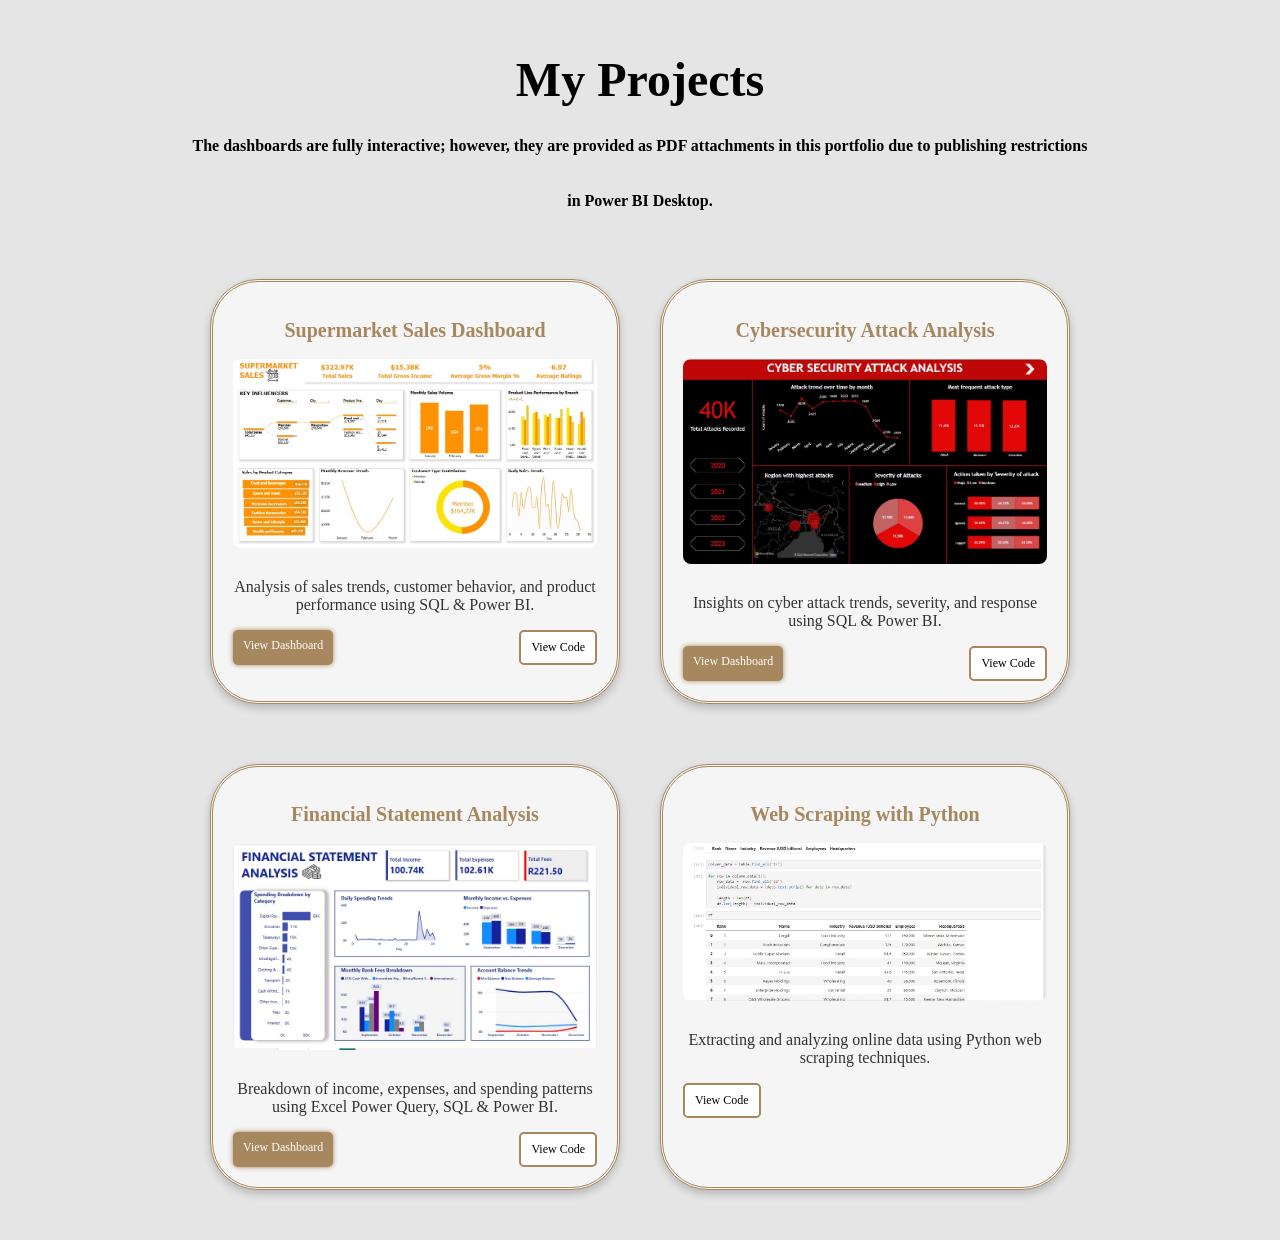
==== project.html @ 8f790799 "added the remaining pdfs to the buttons" ====
<!DOCTYPE html>
<html lang="en">
  <head>
    <meta charset="UTF-8" />
    <meta name="viewport" content="width=device-width, initial-scale=1.0" />
    <title>My Projects</title>
    <link rel="stylesheet" href="project_style.css" />
  </head>
  <body class="projects-page">
    <div class="projects-container">
      <h1>
        My Projects
        <br />
        <span
          >The dashboards are fully interactive; however, they are provided as
          PDF attachments in this portfolio due to publishing restrictions in
          Power BI Desktop.
        </span>
      </h1>
      <div class="p-container">
        <div class="project-card">
          <h2>Supermarket Sales Dashboard</h2>
          <img
            src="photos/Sales aDashboard.jpg"
            alt="Supermarket Sales Dashboard"
            class="project-image"
          />
          <p>
            Analysis of sales trends, customer behavior, and product performance
            using SQL & Power BI.
          </p>
          <div class="buttons">
            <a
              href="files/sales2 dashboard.pdf"
              target="_blank"
              class="btn dashboard-btn"
              >View Dashboard</a
            >
            <a
              href="files/Supermarket_Sales SQL.sql"
              target="_blank"
              class="btn code-btn"
              >View Code</a
            >
          </div>
        </div>

        <div class="project-card">
          <h2>Cybersecurity Attack Analysis</h2>
          <img
            src="photos/Cyber security attack dashboard.jpg"
            alt="Supermarket Sales Dashboard"
            class="project-image"
          />
          <p>
            Insights on cyber attack trends, severity, and response using SQL &
            Power BI.
          </p>
          <div class="buttons">
            <a
              href="files/sales2 dashboard.pdf"
              target="_blank"
              class="btn dashboard-btn"
              >View Dashboard</a
            >
            <a
              href="files/Cyber Attacks SQL.sql"
              target="_blank"
              class="btn code-btn"
              >View Code</a
            >
          </div>
        </div>

        <div class="project-card">
          <h2>Financial Statement Analysis</h2>
          <img
            src="photos/Bnk statement analysis dashboard (1).jpg"
            alt="Supermarket Sales Dashboard"
            class="project-image"
          />
          <p>
            Breakdown of income, expenses, and spending patterns using Excel
            Power Query, SQL & Power BI.
          </p>
          <div class="buttons">
            <a
              href="files/Financial Statement Analysis - Dashboard2.pdf"
              target="_blank"
              class="btn dashboard-btn"
              >View Dashboard</a
            >
            <a
              href="files/Financial Statement Analysis SQL.sql"
              target="_blank"
              class="btn code-btn"
              >View Code</a
            >
          </div>
        </div>

        <div class="project-card">
          <h2>Web Scraping with Python</h2>
          <img
            src="photos/Python web scraping.jpg"
            alt="Supermarket Sales Dashboard"
            class="project-image"
          />
          <p>
            Extracting and analyzing online data using Python web scraping
            techniques.
          </p>
          <div class="buttons">
            <a
              href="files/Scraping real website.ipynb"
              target="_blank"
              class="btn code-btn"
              >View Code</a
            >
          </div>
        </div>
      </div>
    </div>
  </body>
</html>
---- project_style.css ----
* {
  scroll-behavior: smooth;
  font-family: "Poppins";
}

.projects-page {
  font-family: Arial, sans-serif;
  background-color: rgb(0, 0, 0, 0.1);
  color: #000;
  margin: 0;
  padding: 20px;
  opacity: 0;
  animation: fadeIn 0.8s ease-in forwards;
}

@keyframes fadeIn {
  from {
    opacity: 0;
  }
  to {
    opacity: 1;
  }
}

.projects-container {
  max-width: 900px;
  margin: auto;
  text-align: center;
}

.p-container {
  display: grid;
  grid-template-columns: repeat(auto-fit, minmax(400px, 1fr));
  gap: 40px;
  padding: 20px;
}

.project-image {
  width: 100%;
  max-height: 300px;
  object-fit: cover;
  border-radius: 8px;
  margin-bottom: 10px;
}

h1 {
  color: black;
  font-size: 3rem;
}

span {
  font-size: 16px;
}

.project-card {
  background: #f5f5f5;
  padding: 20px;
  margin: 10px 0;
  border-radius: 8px;
  box-shadow: 0 4px 8px rgba(0, 0, 0, 0.2);
  border: 3px double #a7875e;
  border-radius: 3rem;
  transition: transform 0.3s ease-in-out;
}

.project-card:hover {
  transform: scale(1.05);
  border: 3px double black;
}

.project-card h2 {
  color: #a7875e;
  font-size: 20px;
}

.project-card p {
  color: #333;
}

.buttons {
  display: flex;
  justify-content: space-between;
  margin-top: 15px;
}

.btn {
  text-decoration: none;
  padding: 8px 10px;
  border-radius: 5px;
}

.dashboard-btn {
  background-color: black;
  color: white;
  font-size: 12px;
  background-color: #a7875e;
  box-shadow: 0 0 5px #a7875e;
}

.dashboard-btn:hover {
  background-color: white;
  color: black;
}

.code-btn {
  color: black;
  font-size: 12px;
  background-color: white;
  border: 2px solid #a7875e;
}

.code-btn:hover {
  background-color: #a7875e;
  color: white;
}

::-webkit-scrollbar {
  width: 10px;
}
::-webkit-scrollbar-thumb {
  background-color: #a7875e;
}
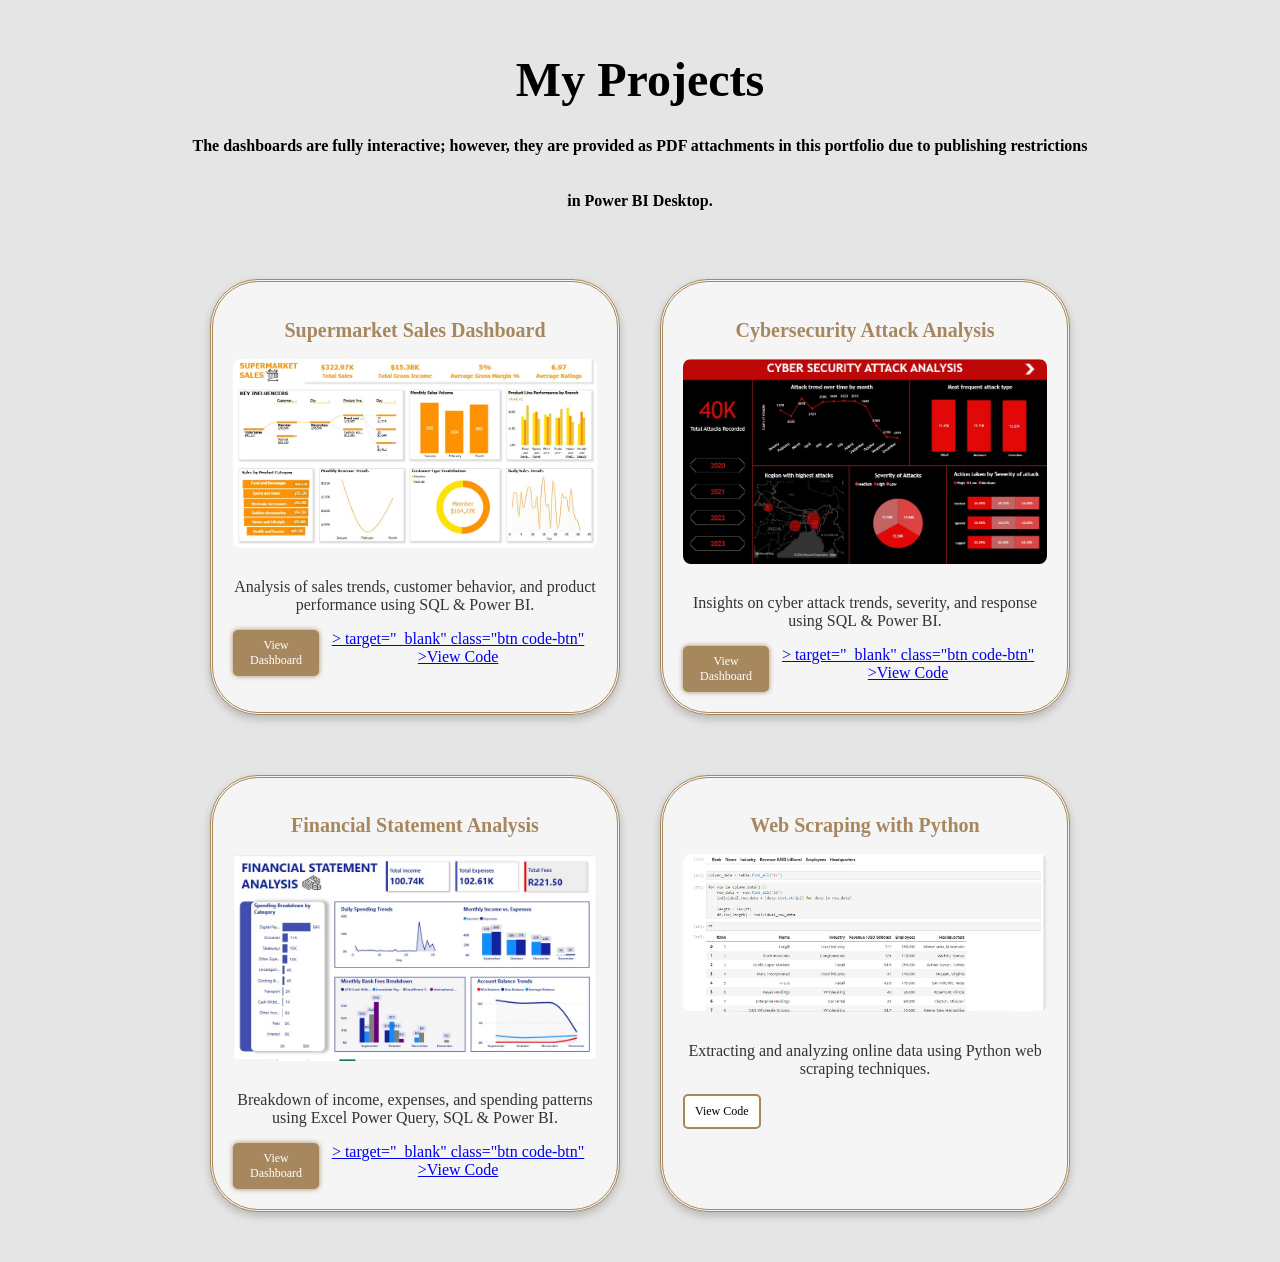
==== commit 5f9cf71d: "trying to fix the links to the codes" ====
--- a/project.html
+++ b/project.html
@@ -37,10 +37,9 @@
               >View Dashboard</a
             >
             <a
-              href="files/Supermarket_Sales SQL.sql"
-              target="_blank"
-              class="btn code-btn"
-              >View Code</a
+              href="https://gist.github.com/CandiceMokoena/9e2f9ec91228199954bafe78735c1220.js"
+            >
+              > target="_blank" class="btn code-btn" >View Code</a
             >
           </div>
         </div>
@@ -64,10 +63,9 @@
               >View Dashboard</a
             >
             <a
-              href="files/Cyber Attacks SQL.sql"
-              target="_blank"
-              class="btn code-btn"
-              >View Code</a
+              href="https://gist.github.com/CandiceMokoena/ba73d5c87524e75225d0156b8084e7ed.js"
+            >
+              > target="_blank" class="btn code-btn" >View Code</a
             >
           </div>
         </div>
@@ -91,10 +89,9 @@
               >View Dashboard</a
             >
             <a
-              href="files/Financial Statement Analysis SQL.sql"
-              target="_blank"
-              class="btn code-btn"
-              >View Code</a
+              href="https://gist.github.com/CandiceMokoena/f453a2e50a10318400efd531a0e08c9c.js"
+            >
+              > target="_blank" class="btn code-btn" >View Code</a
             >
           </div>
         </div>
@@ -112,7 +109,7 @@
           </p>
           <div class="buttons">
             <a
-              href="files/Scraping real website.ipynb"
+              href="https://github.com/CandiceMokoena/My-Final-Portfolio/blob/8f7907991b2308df8f346342a8e1f707db0e08de/files/Scraping%20real%20website.ipynb"
               target="_blank"
               class="btn code-btn"
               >View Code</a
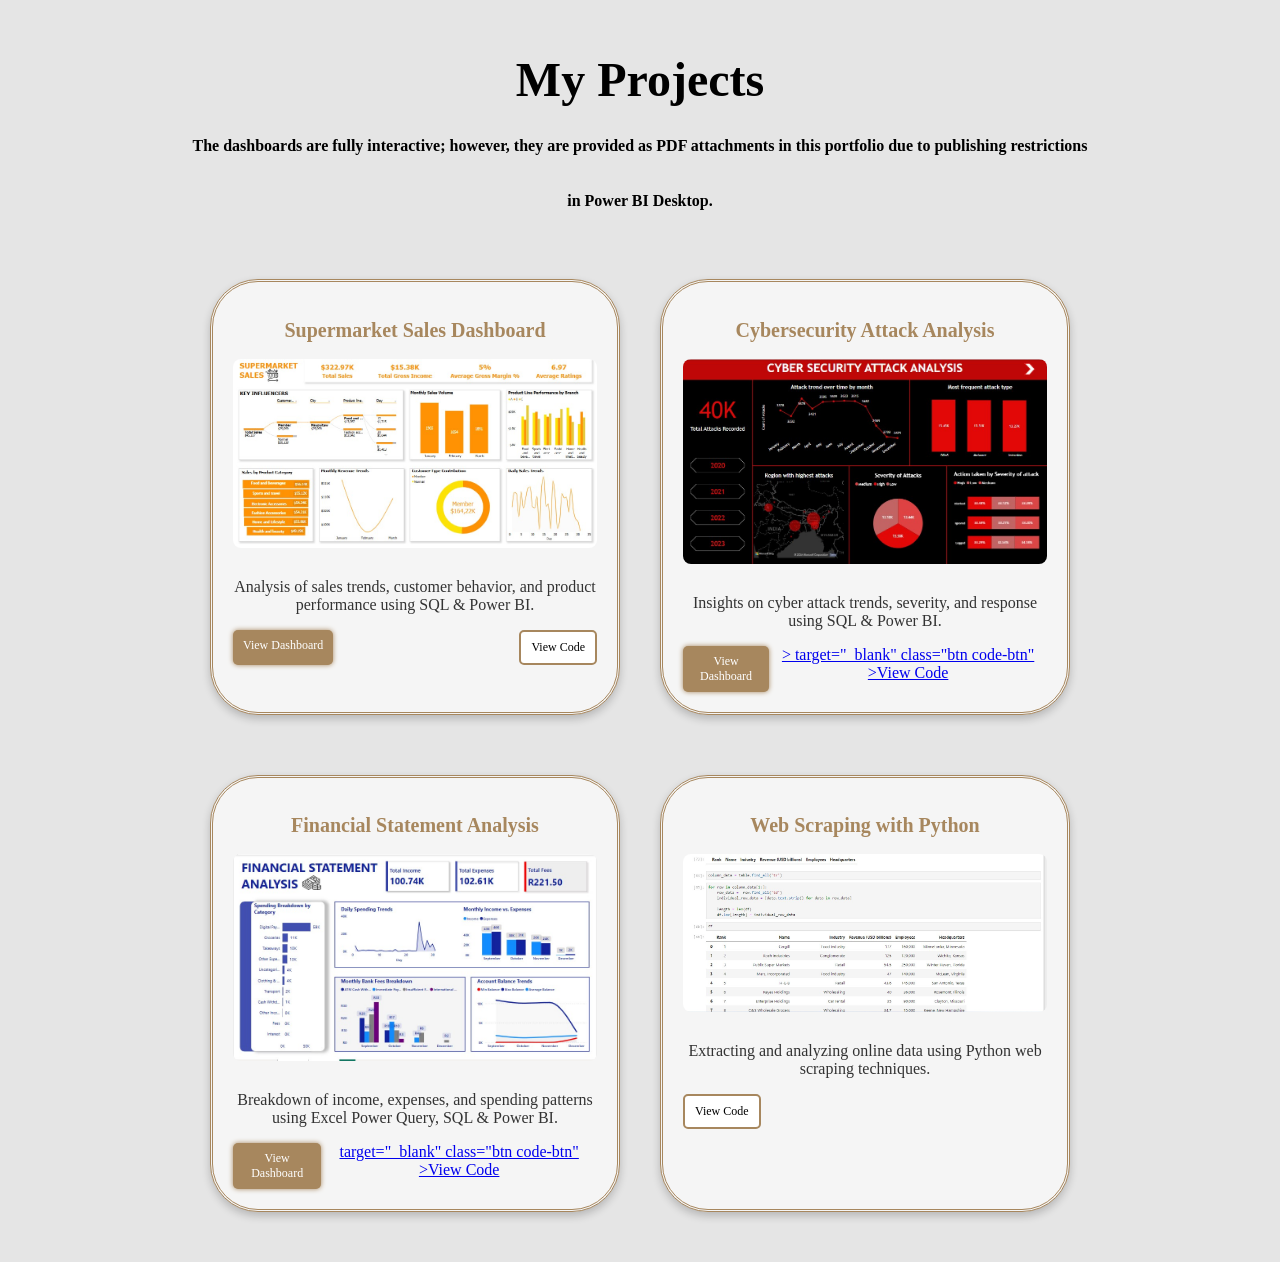
==== commit 8d736952: "returned the sql files" ====
--- a/project.html
+++ b/project.html
@@ -37,9 +37,10 @@
               >View Dashboard</a
             >
             <a
-              href="https://gist.github.com/CandiceMokoena/9e2f9ec91228199954bafe78735c1220.js"
-            >
-              > target="_blank" class="btn code-btn" >View Code</a
+              href="https://github.com/CandiceMokoena/My-Final-Portfolio/blob/8f7907991b2308df8f346342a8e1f707db0e08de/files/Scraping%20real%20website.ipynb"
+              target="_blank"
+              class="btn code-btn"
+              >View Code</a
             >
           </div>
         </div>
@@ -90,8 +91,7 @@
             >
             <a
               href="https://gist.github.com/CandiceMokoena/f453a2e50a10318400efd531a0e08c9c.js"
-            >
-              > target="_blank" class="btn code-btn" >View Code</a
+              >target="_blank" class="btn code-btn" >View Code</a
             >
           </div>
         </div>
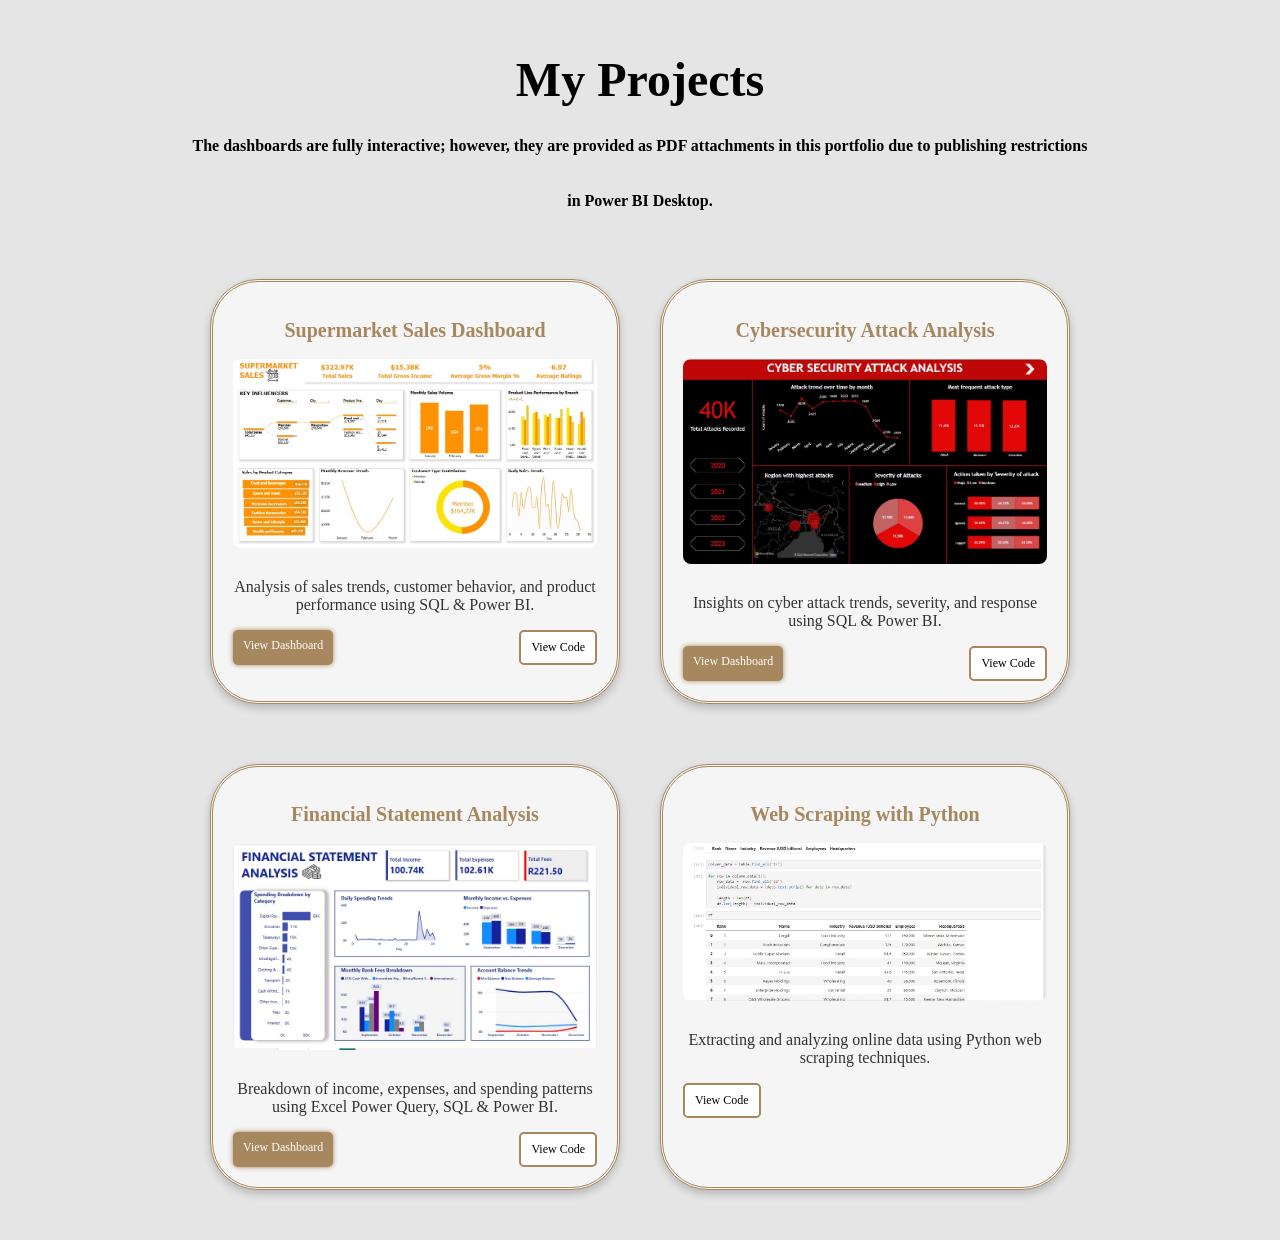
==== commit a23ab28f: "reuploaded" ====
--- a/project.html
+++ b/project.html
@@ -37,7 +37,7 @@
               >View Dashboard</a
             >
             <a
-              href="https://github.com/CandiceMokoena/My-Final-Portfolio/blob/8f7907991b2308df8f346342a8e1f707db0e08de/files/Scraping%20real%20website.ipynb"
+              href="https://github.com/CandiceMokoena/My-Final-Portfolio/blob/d416274496e8fb47c82f92c443817811649bb01c/files/Supermarket_Sales%20SQL.sql"
               target="_blank"
               class="btn code-btn"
               >View Code</a
@@ -64,9 +64,10 @@
               >View Dashboard</a
             >
             <a
-              href="https://gist.github.com/CandiceMokoena/ba73d5c87524e75225d0156b8084e7ed.js"
-            >
-              > target="_blank" class="btn code-btn" >View Code</a
+              href="https://github.com/CandiceMokoena/My-Final-Portfolio/blob/d416274496e8fb47c82f92c443817811649bb01c/files/Cyber%20Attacks%20SQL.sql"
+              target="_blank"
+              class="btn code-btn"
+              >View Code</a
             >
           </div>
         </div>
@@ -90,8 +91,10 @@
               >View Dashboard</a
             >
             <a
-              href="https://gist.github.com/CandiceMokoena/f453a2e50a10318400efd531a0e08c9c.js"
-              >target="_blank" class="btn code-btn" >View Code</a
+              href="https://github.com/CandiceMokoena/My-Final-Portfolio/blob/d416274496e8fb47c82f92c443817811649bb01c/files/Financial%20Statement%20Analysis%20SQL.sql"
+              target="_blank"
+              class="btn code-btn"
+              >View Code</a
             >
           </div>
         </div>
@@ -109,7 +112,7 @@
           </p>
           <div class="buttons">
             <a
-              href="https://github.com/CandiceMokoena/My-Final-Portfolio/blob/8f7907991b2308df8f346342a8e1f707db0e08de/files/Scraping%20real%20website.ipynb"
+              href="https://github.com/CandiceMokoena/My-Final-Portfolio/blob/d416274496e8fb47c82f92c443817811649bb01c/files/Scraping%20real%20website.ipynb"
               target="_blank"
               class="btn code-btn"
               >View Code</a
